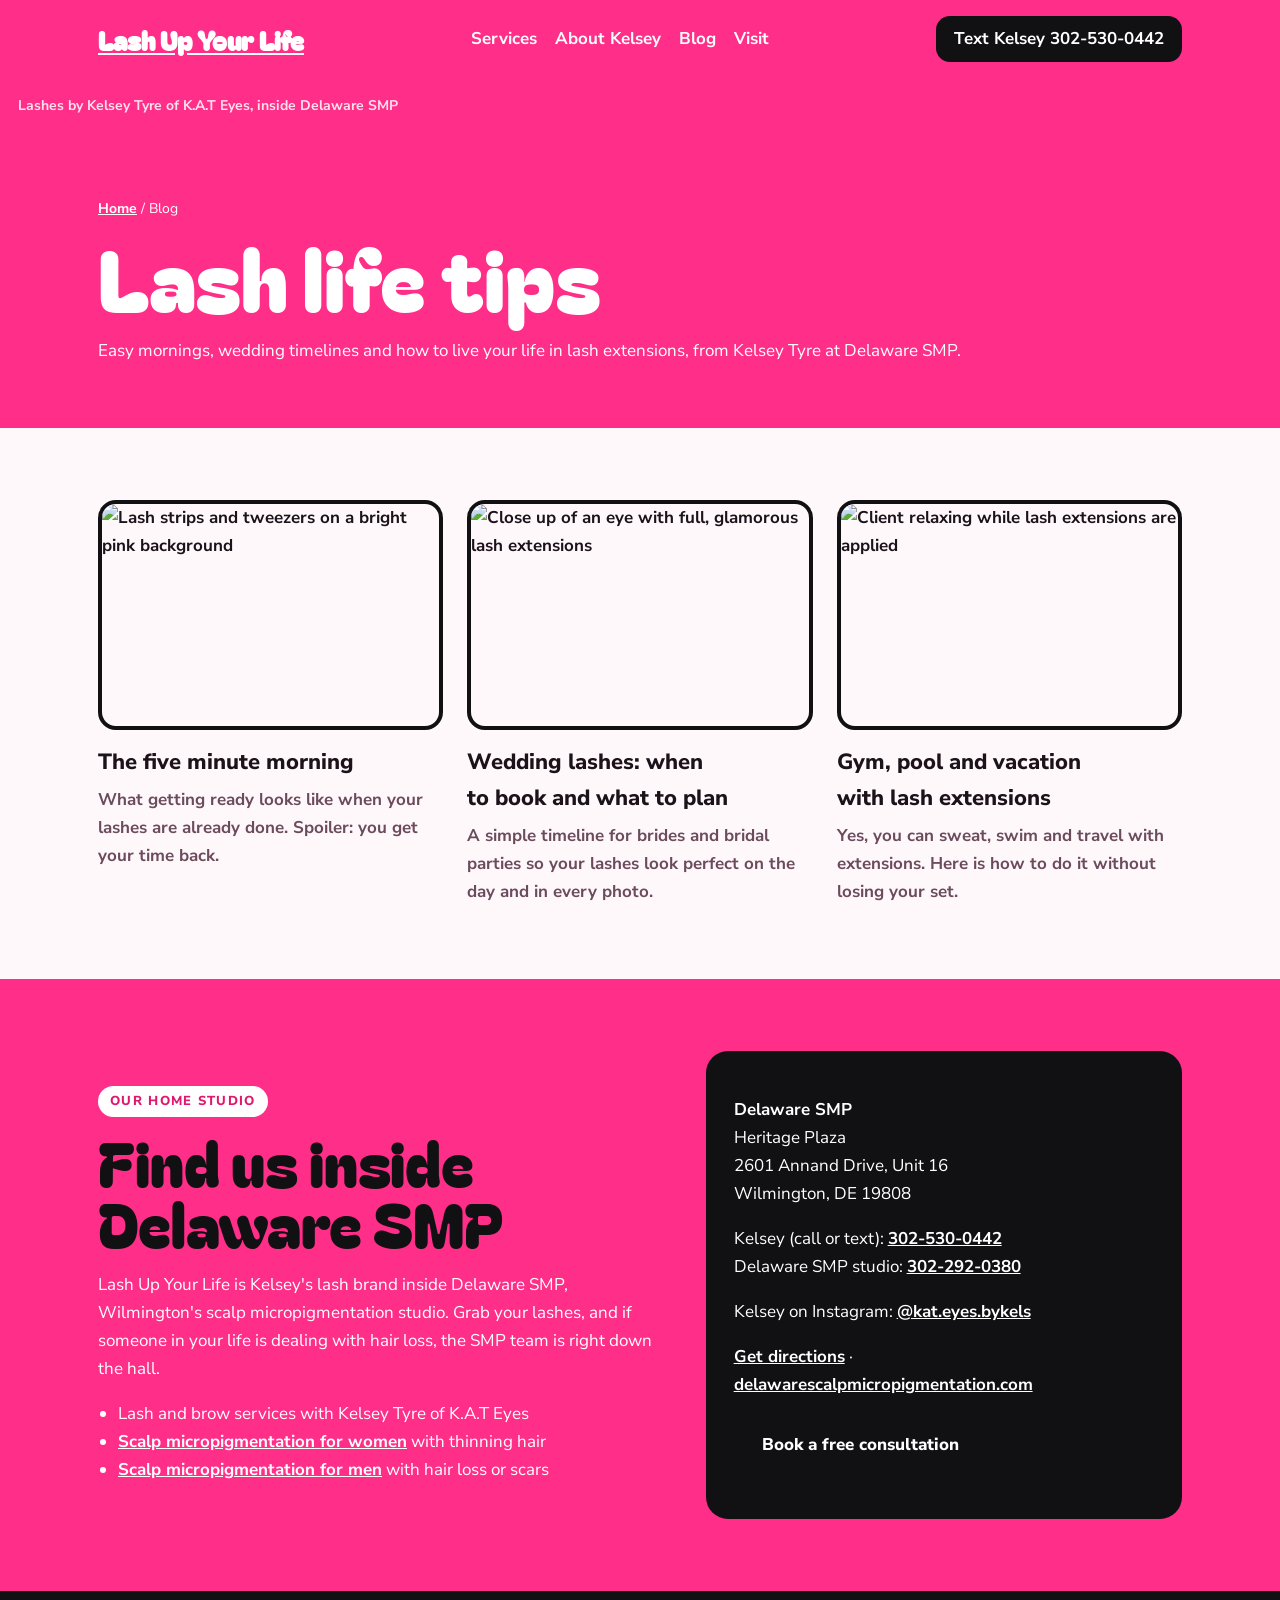
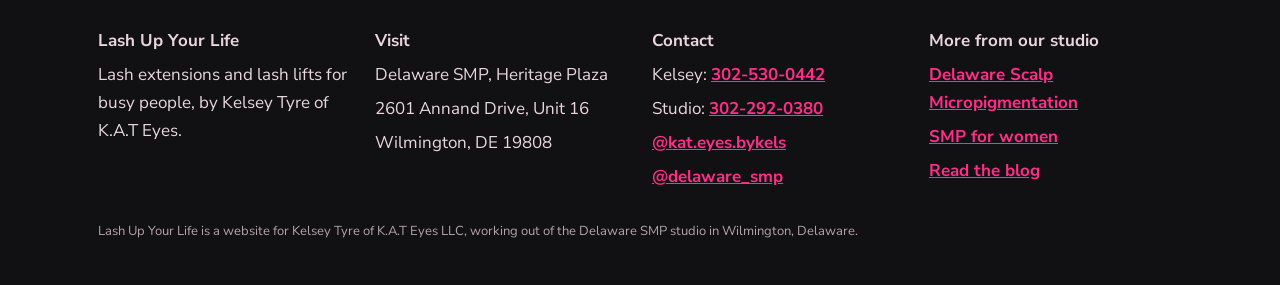
==== blog/index.html @ 643d7557 "Launch lashupyourlife.com site" ====
<!doctype html>
<html lang="en">
<head>
<meta charset="utf-8">
<meta name="viewport" content="width=device-width, initial-scale=1, viewport-fit=cover">
<title>Blog | Lash Up Your Life</title>
<meta name="description" content="Easy mornings, wedding timelines and how to live your life in lash extensions, from Kelsey Tyre at Delaware SMP.">
<link rel="canonical" href="https://lashupyourlife.com/blog/">
<meta property="og:type" content="website">
<meta property="og:title" content="Blog | Lash Up Your Life">
<meta property="og:description" content="Easy mornings, wedding timelines and how to live your life in lash extensions, from Kelsey Tyre at Delaware SMP.">
<meta property="og:url" content="https://lashupyourlife.com/blog/">
<meta property="og:image" content="https://images.pexels.com/photos/8558536/pexels-photo-8558536.jpeg?auto=compress&cs=tinysrgb&w=1200">
<link rel="preconnect" href="https://fonts.googleapis.com">
<link rel="preconnect" href="https://fonts.gstatic.com" crossorigin>
<link rel="stylesheet" href="https://fonts.googleapis.com/css2?family=Bagel+Fat+One&family=Nunito+Sans:opsz,wght@6..12,400;6..12,700;6..12,800&display=swap">
<link rel="stylesheet" href="../style.css">
</head>
<body>
<a class="skip" href="#main">Skip to content</a>
<header class="site-head">
<div class="wrap">
<a class="brand" href="../index.html">Lash Up Your Life</a>
<nav aria-label="Main">
<a href="../index.html#services">Services</a>
<a href="../index.html#kelsey">About Kelsey</a>
<a href="../blog/index.html">Blog</a>
<a href="../index.html#visit">Visit</a>
</nav>
<a class="head-cta" href="tel:+13025300442">Text Kelsey 302-530-0442</a>
</div>
<p class="tagline wrap">Lashes by Kelsey Tyre of K.A.T Eyes, inside Delaware SMP</p>
</header>
<main id="main">
<section class="blog-hero"><div class="wrap">
<p class="crumbs"><a href="../index.html">Home</a> / Blog</p>
<h1>Lash life tips</h1>
<p class="lead">Easy mornings, wedding timelines and how to live your life in lash extensions, from Kelsey Tyre at Delaware SMP.</p>
</div></section>
<section class="blog-teaser"><div class="wrap"><div class="post-list"><a class="post-card" href="the-five-minute-morning.html"><img src="https://images.pexels.com/photos/8558536/pexels-photo-8558536.jpeg?auto=compress&cs=tinysrgb&w=1200" alt="Lash strips and tweezers on a bright pink background" loading="lazy"><h3>The five minute morning</h3><p>What getting ready looks like when your lashes are already done. Spoiler: you get your time back.</p></a><a class="post-card" href="wedding-lashes-timeline.html"><img src="https://images.pexels.com/photos/21412169/pexels-photo-21412169.jpeg?auto=compress&cs=tinysrgb&w=1200" alt="Close up of an eye with full, glamorous lash extensions" loading="lazy"><h3>Wedding lashes: when to book and what to plan</h3><p>A simple timeline for brides and bridal parties so your lashes look perfect on the day and in every photo.</p></a><a class="post-card" href="gym-pool-and-vacation-with-lash-extensions.html"><img src="https://images.pexels.com/photos/6135662/pexels-photo-6135662.jpeg?auto=compress&cs=tinysrgb&w=1200" alt="Client relaxing while lash extensions are applied" loading="lazy"><h3>Gym, pool and vacation with lash extensions</h3><p>Yes, you can sweat, swim and travel with extensions. Here is how to do it without losing your set.</p></a></div></div></section>
<section class="smp-block" id="visit" aria-labelledby="smp-h">
<div class="wrap">
<div>
<p class="eyebrow">Our home studio</p>
<h2 id="smp-h">Find us inside Delaware SMP</h2>
<p>Lash Up Your Life is Kelsey's lash brand inside Delaware SMP, Wilmington's scalp micropigmentation studio. Grab your lashes, and if someone in your life is dealing with hair loss, the SMP team is right down the hall.</p>
<ul>
<li>Lash and brow services with Kelsey Tyre of K.A.T Eyes</li>
<li><a href="https://delawarescalpmicropigmentation.com/scalp-micropigmentation-for-women/">Scalp micropigmentation for women</a> with thinning hair</li>
<li><a href="https://delawarescalpmicropigmentation.com/">Scalp micropigmentation for men</a> with hair loss or scars</li>
</ul>
</div>
<div class="smp-card">
<p><strong>Delaware SMP</strong><br>Heritage Plaza<br>2601 Annand Drive, Unit 16<br>Wilmington, DE 19808</p>
<p>Kelsey (call or text): <a href="tel:+13025300442">302-530-0442</a><br>Delaware SMP studio: <a href="tel:+13022920380">302-292-0380</a></p>
<p>Kelsey on Instagram: <a href="https://www.instagram.com/kat.eyes.bykels/">@kat.eyes.bykels</a></p>
<p><a href="https://www.google.com/maps/search/?api=1&query=2601+Annand+Drive+Unit+16+Wilmington+DE+19808">Get directions</a> · <a href="https://delawarescalpmicropigmentation.com/">delawarescalpmicropigmentation.com</a></p>
<p><a class="btn" href="../index.html#book">Book a free consultation</a></p>
</div>
</div>
</section>

</main>
<footer class="site-foot">
<div class="wrap">
<div><p><strong>Lash Up Your Life</strong></p><p>Lash extensions and lash lifts for busy people, by Kelsey Tyre of K.A.T Eyes.</p></div>
<div><p><strong>Visit</strong></p><p>Delaware SMP, Heritage Plaza</p><p>2601 Annand Drive, Unit 16</p><p>Wilmington, DE 19808</p></div>
<div><p><strong>Contact</strong></p><p>Kelsey: <a href="tel:+13025300442">302-530-0442</a></p><p>Studio: <a href="tel:+13022920380">302-292-0380</a></p><p><a href="https://www.instagram.com/kat.eyes.bykels/">@kat.eyes.bykels</a></p><p><a href="https://www.instagram.com/delaware_smp/">@delaware_smp</a></p></div>
<div><p><strong>More from our studio</strong></p><p><a href="https://delawarescalpmicropigmentation.com/">Delaware Scalp Micropigmentation</a></p><p><a href="https://delawarescalpmicropigmentation.com/scalp-micropigmentation-for-women/">SMP for women</a></p><p><a href="../blog/index.html">Read the blog</a></p></div>
<p class="legal">Lash Up Your Life is a website for Kelsey Tyre of K.A.T Eyes LLC, working out of the Delaware SMP studio in Wilmington, Delaware.</p>
</div>
</footer>
</body>
</html>
---- style.css ----
*{box-sizing:border-box}
html{scroll-behavior:smooth}
@media (prefers-reduced-motion:reduce){html{scroll-behavior:auto}}
body{margin:0}
img{max-width:100%;display:block}
a:focus-visible,button:focus-visible,summary:focus-visible{outline:3px solid currentColor;outline-offset:3px}
.wrap{max-width:1120px;margin:0 auto;padding-left:max(18px,env(safe-area-inset-left,0px));padding-right:max(18px,env(safe-area-inset-right,0px))}
.narrow{max-width:760px}
h1,h2,h3{text-wrap:balance}
.skip{position:absolute;left:-999px}.skip:focus{left:12px;top:12px;z-index:9;background:#fff;color:#000;padding:8px}
.site-head .wrap{display:flex;align-items:center;justify-content:space-between;gap:14px;flex-wrap:wrap;padding-block:16px}
.site-head nav{display:flex;gap:18px;flex-wrap:wrap}
.site-head nav a{text-decoration:none}
.instagram-media{margin:0!important;min-width:0!important;width:100%!important;max-width:100%!important}
blockquote.instagram-media{display:flex;align-items:center;justify-content:center;min-height:220px;padding:20px;text-align:center;border-radius:12px}
.smp-block .wrap{display:grid;grid-template-columns:1.2fr 1fr;gap:36px;align-items:center}
.smp-block .wrap>*{min-width:0}
.smp-block ul{margin:0;padding-left:20px}
@media(max-width:760px){.smp-block .wrap{grid-template-columns:1fr}}
.site-foot .wrap{display:grid;grid-template-columns:repeat(auto-fit,minmax(200px,1fr));gap:24px;padding-block:36px}
.site-foot p{margin:0 0 6px}
.site-foot .legal{grid-column:1/-1;font-size:13px;opacity:.75}
.post-list{display:grid;grid-template-columns:repeat(auto-fit,minmax(260px,1fr));gap:24px}
.post-card{display:flex;flex-direction:column;text-decoration:none;color:inherit}
.post-card img{width:100%;aspect-ratio:3/2;object-fit:cover}
.post-card h3{margin:14px 0 6px}
.post-card p{margin:0}
article.post{padding-block:48px 64px}
article.post .lead{font-size:1.15em}
article.post img.cover{width:100%;aspect-ratio:16/8;object-fit:cover;margin:24px 0}
article.post h2{margin-top:1.6em}
.crumbs{font-size:14px;margin-bottom:14px}
.book{scroll-margin-top:90px}
.book-form{display:grid;gap:14px;margin-top:22px}
.book-form .row.two{display:grid;grid-template-columns:1fr 1fr;gap:14px}
.book-form .row.two>div{min-width:0}
@media(max-width:600px){.book-form .row.two{grid-template-columns:1fr}}
.book-form label{display:block;font-size:14px;font-weight:600;margin-bottom:6px}
.book-form input,.book-form select,.book-form textarea{width:100%;font:inherit;font-size:16px;padding:12px 14px;border:1px solid rgba(120,110,120,.45);border-radius:8px;background:#fff;color:#1a1418}
.book-form button{border:0;cursor:pointer;justify-self:start;font:inherit;font-weight:700}
.book-form .fine{font-size:13px;opacity:.75;margin:0}
.hp{position:absolute!important;left:-9999px!important;height:1px;width:1px;opacity:0}

/* Layout: poster hero with tilted photo stack, morning before/after, sticker chips, pink and black bands */
:root{--hot:#ff2e88;--hot2:#e0176f;--bubble:#ffe1ee;--cream:#fff8fb;--noir:#111012;--ink:#1c1219;--muted:#6b4b5c;
--display:"Bagel Fat One",Impact,sans-serif;--body:"Nunito Sans",system-ui,sans-serif}
body{background:var(--cream);color:var(--ink);font:17px/1.65 var(--body)}
a{color:var(--hot2);font-weight:700}
.site-head{background:var(--hot);color:#fff}
.site-head a{color:#fff;font-weight:700}
.brand{font:26px var(--display)}
.head-cta{background:var(--noir);padding:9px 18px;border-radius:14px;text-decoration:none}
.tagline{margin:0;padding-bottom:12px;font-weight:700;font-size:14px;color:#ffe1ee}
.eyebrow{display:inline-block;background:var(--noir);color:#fff;font-weight:800;font-size:13px;letter-spacing:.1em;text-transform:uppercase;padding:5px 12px;border-radius:999px;margin:0 0 14px}
h1,h2{font-family:var(--display);font-weight:400;line-height:.98;margin:0 0 18px}
h2{font-size:clamp(36px,6vw,62px)}
h3{font-size:21px;margin:0 0 6px;font-weight:800}
.btn{display:inline-block;background:var(--noir);color:#fff;text-decoration:none;padding:15px 28px;border-radius:16px;font-weight:800}
.btn.pink{background:var(--hot);color:#fff}
section{padding-block:72px}
.hero{background:var(--hot);color:#fff;padding-block:30px 90px;overflow:hidden}
.hero .wrap{display:grid;grid-template-columns:1.2fr 1fr;gap:40px;align-items:center}
.hero .wrap>*{min-width:0}
.hero h1{font-size:clamp(56px,11vw,138px);color:#fff}
.hero h1 span{color:var(--noir)}
.hero p{font-size:20px;max-width:28em}
.hero .actions{display:flex;gap:12px;flex-wrap:wrap;margin-top:26px}
.stack{position:relative;min-height:420px}
.stack img{position:absolute;width:62%;aspect-ratio:3/4;object-fit:cover;border:8px solid #fff;border-radius:18px;box-shadow:0 18px 40px rgba(0,0,0,.25)}
.stack img:nth-child(1){left:0;top:20px;transform:rotate(-7deg)}
.stack img:nth-child(2){right:0;top:0;transform:rotate(6deg)}
.stack img:nth-child(3){left:22%;bottom:-30px;width:46%;transform:rotate(-2deg)}
@media(max-width:820px){.hero .wrap{grid-template-columns:1fr}.stack{min-height:380px;max-width:420px}}
.compare .grid{display:grid;grid-template-columns:1fr 1fr;gap:22px}
.compare .grid>div{min-width:0;border-radius:22px;padding:28px}
.without{background:#fff;border:3px dashed #f3b6cf}
.with{background:var(--noir);color:#fff}
.with h3{color:var(--hot)}
.compare ul{margin:0;padding-left:22px}
.compare li{margin-bottom:6px}
@media(max-width:700px){.compare .grid{grid-template-columns:1fr}}
.menu{background:var(--noir);color:#fff}
.menu h2{color:var(--hot)}
.menu .grid{display:grid;grid-template-columns:repeat(auto-fit,minmax(240px,1fr));gap:20px}
.menu .item{background:#1e1b1f;border-radius:20px;overflow:hidden}
.menu .item img{width:100%;aspect-ratio:16/11;object-fit:cover}
.menu .item div{padding:20px 22px 24px}
.menu .item p{margin:0;color:#e9d6df}
.menu a{color:var(--hot)}
.who .chips{display:flex;flex-wrap:wrap;gap:12px}
.who .chips span{background:var(--bubble);border:2px solid var(--noir);padding:10px 18px;border-radius:999px;font-weight:800;transform:rotate(var(--r,0deg))}
.who .chips span:nth-child(odd){--r:-2deg}
.who .chips span:nth-child(3n){--r:2deg;background:var(--hot);color:#fff}
.kelsey{background:var(--bubble)}
.kelsey .wrap{display:grid;grid-template-columns:1fr 300px;gap:44px;align-items:center}
.kelsey .wrap>*{min-width:0}
.kelsey img{width:100%;aspect-ratio:4/5;object-fit:cover;border-radius:22px;border:8px solid #fff;transform:rotate(3deg);box-shadow:0 14px 30px rgba(17,16,18,.18)}
@media(max-width:720px){.kelsey .wrap{grid-template-columns:1fr}.kelsey img{max-width:280px}}
.ig-grid{display:grid;grid-template-columns:repeat(auto-fit,minmax(260px,1fr));gap:20px;margin-top:22px}
blockquote.instagram-media{background:var(--bubble);border:2px solid var(--noir)}
.smp-block{background:var(--hot);color:#fff}
.smp-block h2{color:var(--noir)}
.smp-block a{color:#fff}
.smp-block .eyebrow{background:#fff;color:var(--hot2)}
.smp-card{background:var(--noir);border-radius:22px;padding:28px}
.teaser-head{display:flex;justify-content:space-between;align-items:baseline;gap:12px;flex-wrap:wrap;margin-bottom:24px}
.post-card img{border-radius:18px;border:4px solid var(--noir)}
.post-card h3{font-size:22px}
.post-card p{color:var(--muted)}
.blog-hero{background:var(--hot);color:#fff;padding-block:50px 46px}
.blog-hero h1{font-size:clamp(44px,8vw,86px)}
.blog-hero a{color:#fff}
.site-foot{background:var(--noir);color:#e9d6df}
.site-foot a{color:var(--hot)}
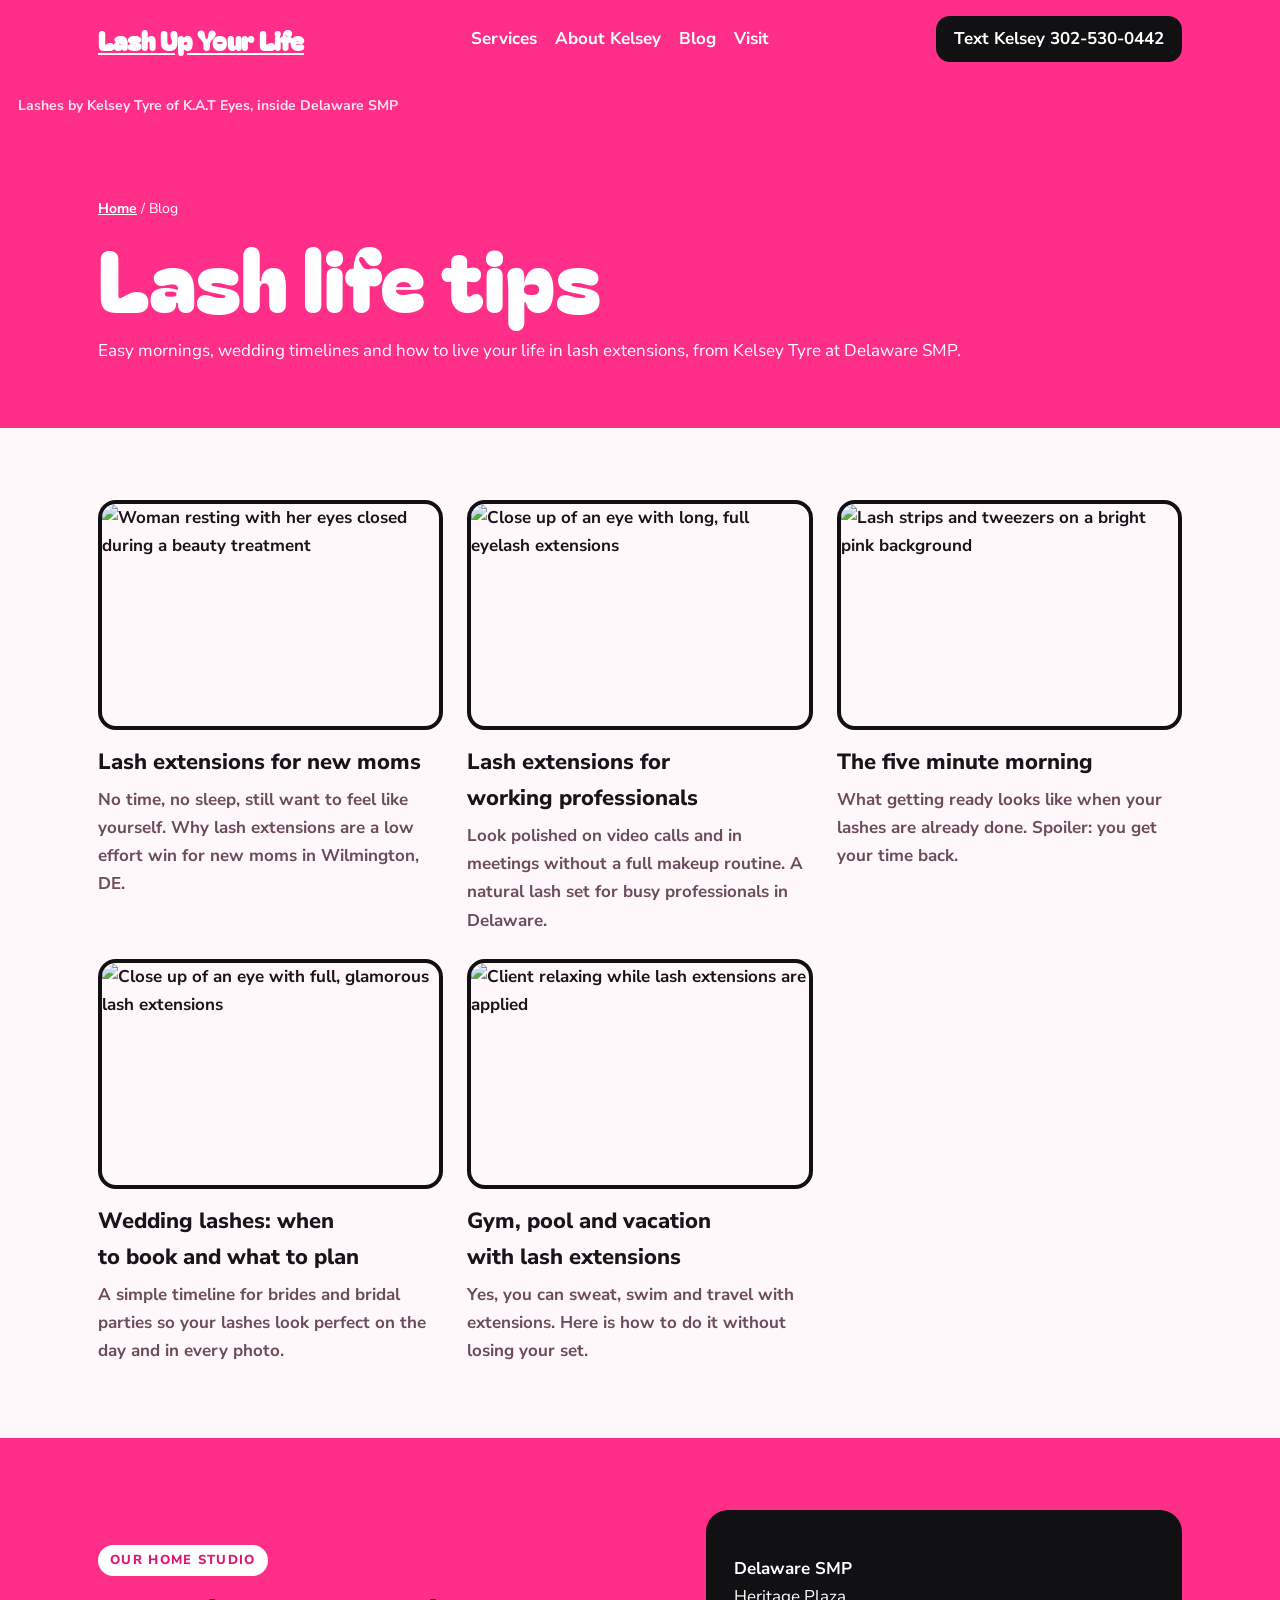
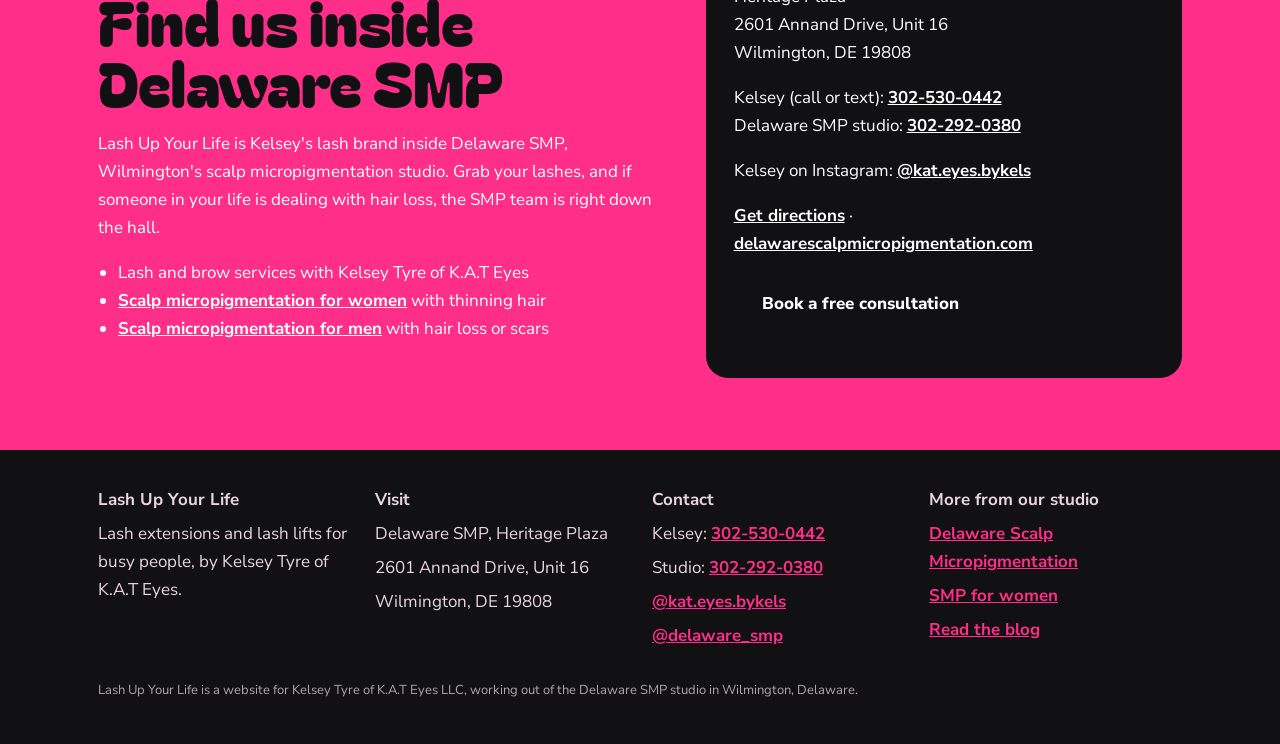
==== commit 0a892c6d: "Add 2 new blog posts Co-Authored-By: Claude Opus 5.5 <noreply@anthropic.com> Claude-Session: https:/" ====
--- a/blog/index.html
+++ b/blog/index.html
@@ -37,7 +37,7 @@
 <h1>Lash life tips</h1>
 <p class="lead">Easy mornings, wedding timelines and how to live your life in lash extensions, from Kelsey Tyre at Delaware SMP.</p>
 </div></section>
-<section class="blog-teaser"><div class="wrap"><div class="post-list"><a class="post-card" href="the-five-minute-morning.html"><img src="https://images.pexels.com/photos/8558536/pexels-photo-8558536.jpeg?auto=compress&cs=tinysrgb&w=1200" alt="Lash strips and tweezers on a bright pink background" loading="lazy"><h3>The five minute morning</h3><p>What getting ready looks like when your lashes are already done. Spoiler: you get your time back.</p></a><a class="post-card" href="wedding-lashes-timeline.html"><img src="https://images.pexels.com/photos/21412169/pexels-photo-21412169.jpeg?auto=compress&cs=tinysrgb&w=1200" alt="Close up of an eye with full, glamorous lash extensions" loading="lazy"><h3>Wedding lashes: when to book and what to plan</h3><p>A simple timeline for brides and bridal parties so your lashes look perfect on the day and in every photo.</p></a><a class="post-card" href="gym-pool-and-vacation-with-lash-extensions.html"><img src="https://images.pexels.com/photos/6135662/pexels-photo-6135662.jpeg?auto=compress&cs=tinysrgb&w=1200" alt="Client relaxing while lash extensions are applied" loading="lazy"><h3>Gym, pool and vacation with lash extensions</h3><p>Yes, you can sweat, swim and travel with extensions. Here is how to do it without losing your set.</p></a></div></div></section>
+<section class="blog-teaser"><div class="wrap"><div class="post-list"><a class="post-card" href="lash-extensions-for-new-moms.html"><img src="https://images.pexels.com/photos/5178001/pexels-photo-5178001.jpeg?auto=compress&cs=tinysrgb&w=1200" alt="Woman resting with her eyes closed during a beauty treatment" loading="lazy"><h3>Lash extensions for new moms</h3><p>No time, no sleep, still want to feel like yourself. Why lash extensions are a low effort win for new moms in Wilmington, DE.</p></a><a class="post-card" href="lash-extensions-for-working-professionals.html"><img src="https://images.pexels.com/photos/21412169/pexels-photo-21412169.jpeg?auto=compress&cs=tinysrgb&w=1200" alt="Close up of an eye with long, full eyelash extensions" loading="lazy"><h3>Lash extensions for working professionals</h3><p>Look polished on video calls and in meetings without a full makeup routine. A natural lash set for busy professionals in Delaware.</p></a><a class="post-card" href="the-five-minute-morning.html"><img src="https://images.pexels.com/photos/8558536/pexels-photo-8558536.jpeg?auto=compress&cs=tinysrgb&w=1200" alt="Lash strips and tweezers on a bright pink background" loading="lazy"><h3>The five minute morning</h3><p>What getting ready looks like when your lashes are already done. Spoiler: you get your time back.</p></a><a class="post-card" href="wedding-lashes-timeline.html"><img src="https://images.pexels.com/photos/21412169/pexels-photo-21412169.jpeg?auto=compress&cs=tinysrgb&w=1200" alt="Close up of an eye with full, glamorous lash extensions" loading="lazy"><h3>Wedding lashes: when to book and what to plan</h3><p>A simple timeline for brides and bridal parties so your lashes look perfect on the day and in every photo.</p></a><a class="post-card" href="gym-pool-and-vacation-with-lash-extensions.html"><img src="https://images.pexels.com/photos/6135662/pexels-photo-6135662.jpeg?auto=compress&cs=tinysrgb&w=1200" alt="Client relaxing while lash extensions are applied" loading="lazy"><h3>Gym, pool and vacation with lash extensions</h3><p>Yes, you can sweat, swim and travel with extensions. Here is how to do it without losing your set.</p></a></div></div></section>
 <section class="smp-block" id="visit" aria-labelledby="smp-h">
 <div class="wrap">
 <div>
